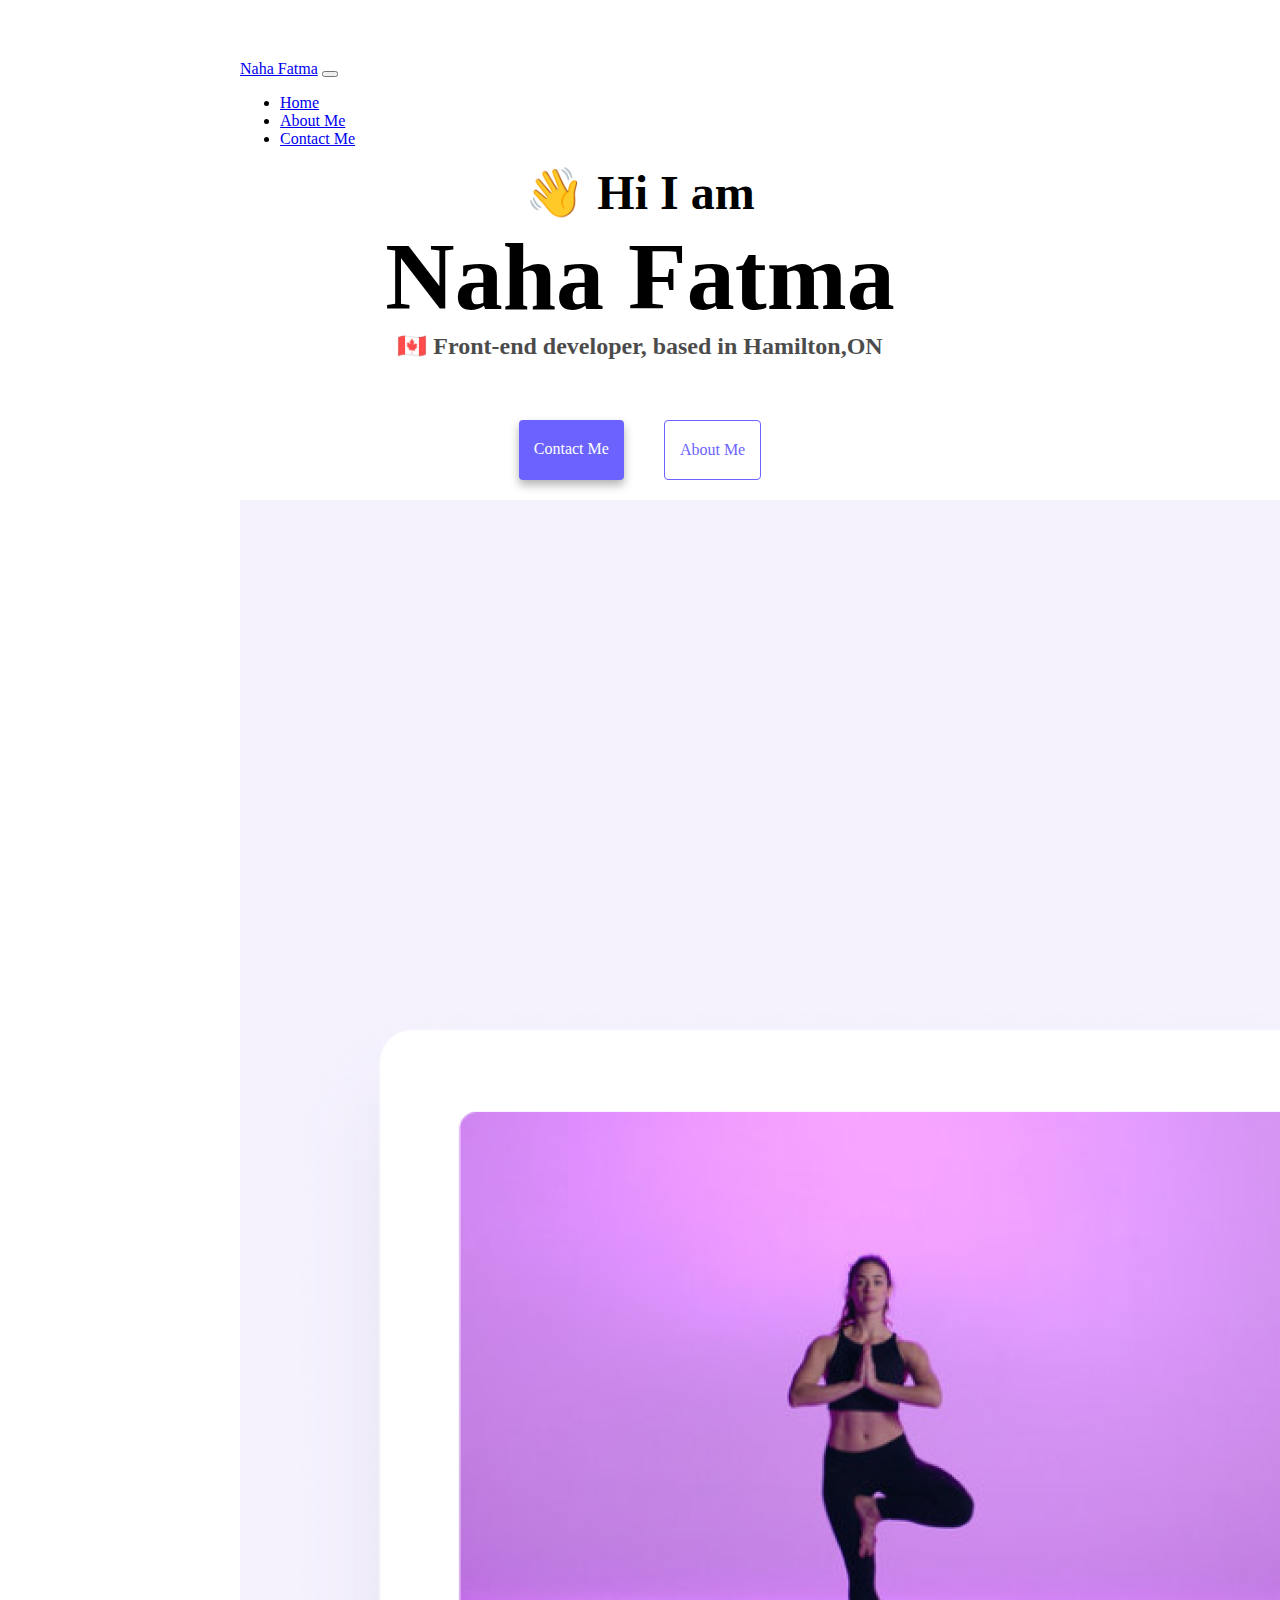
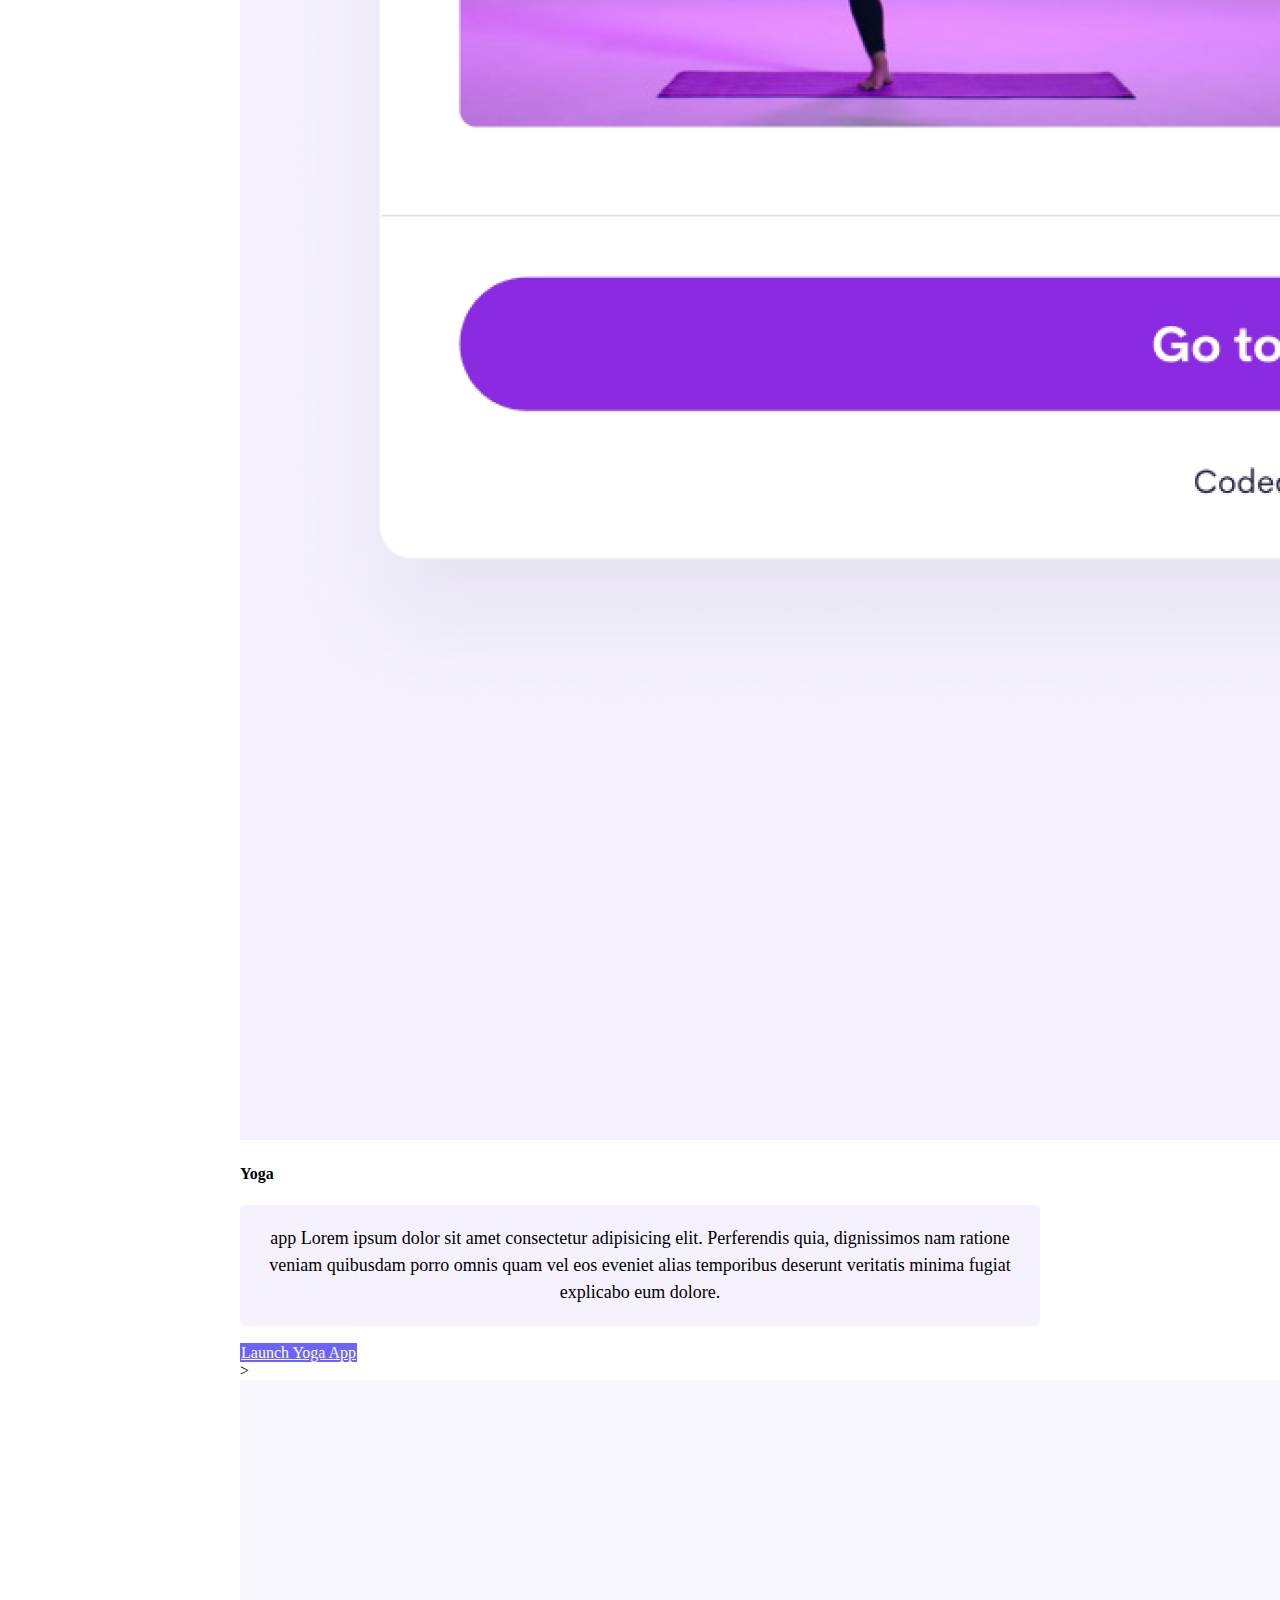
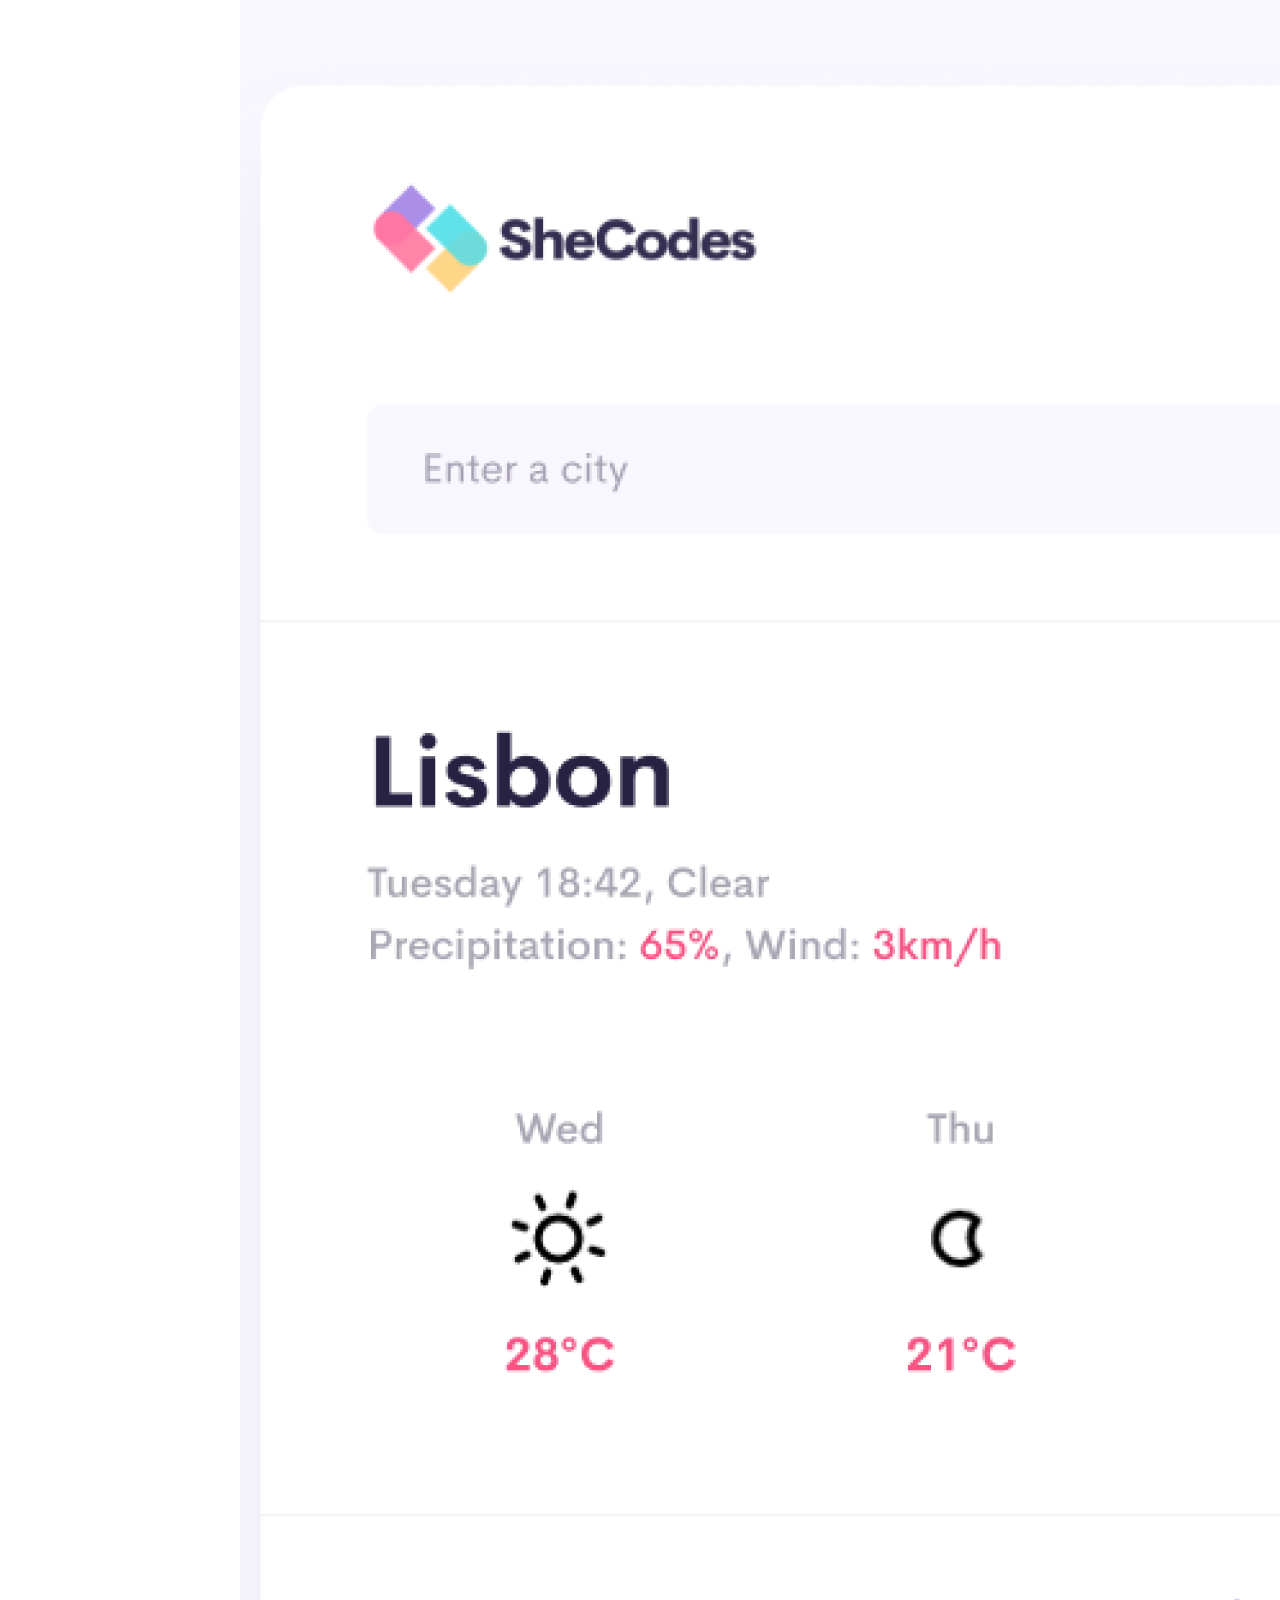
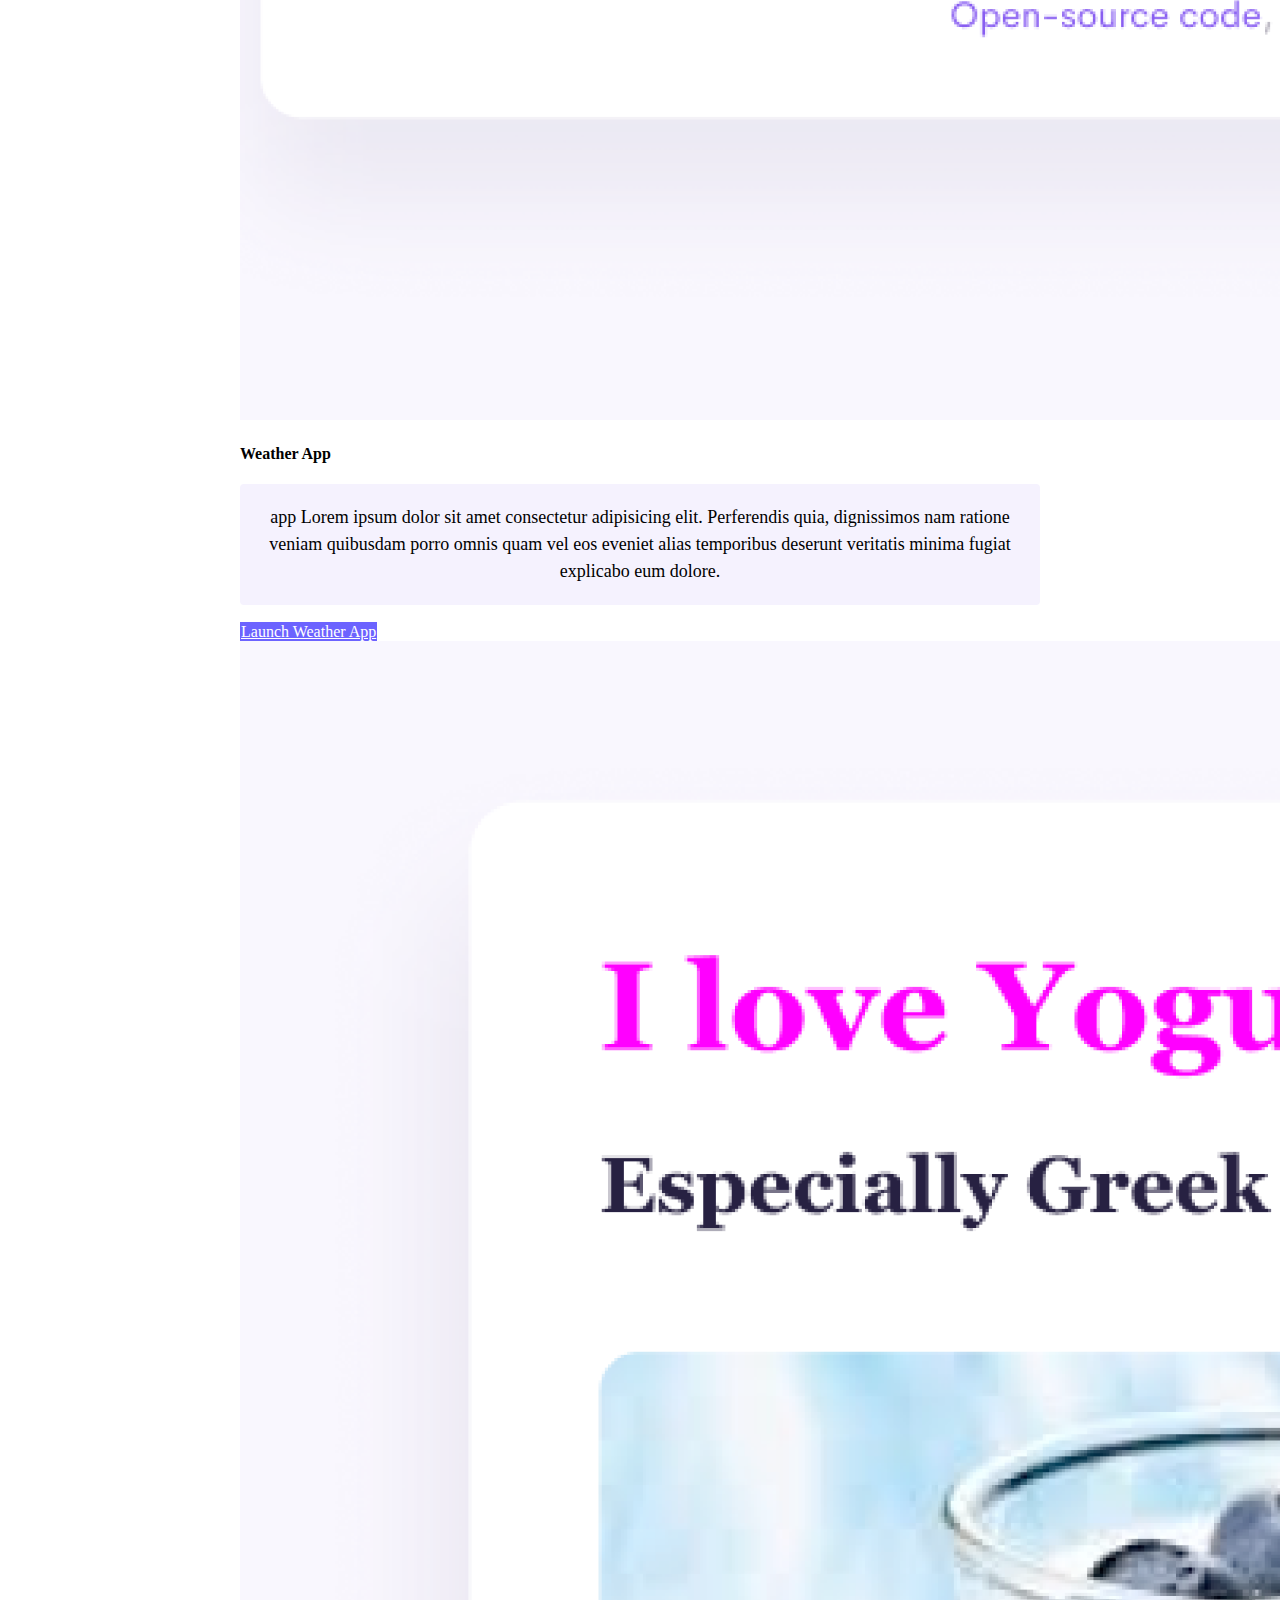
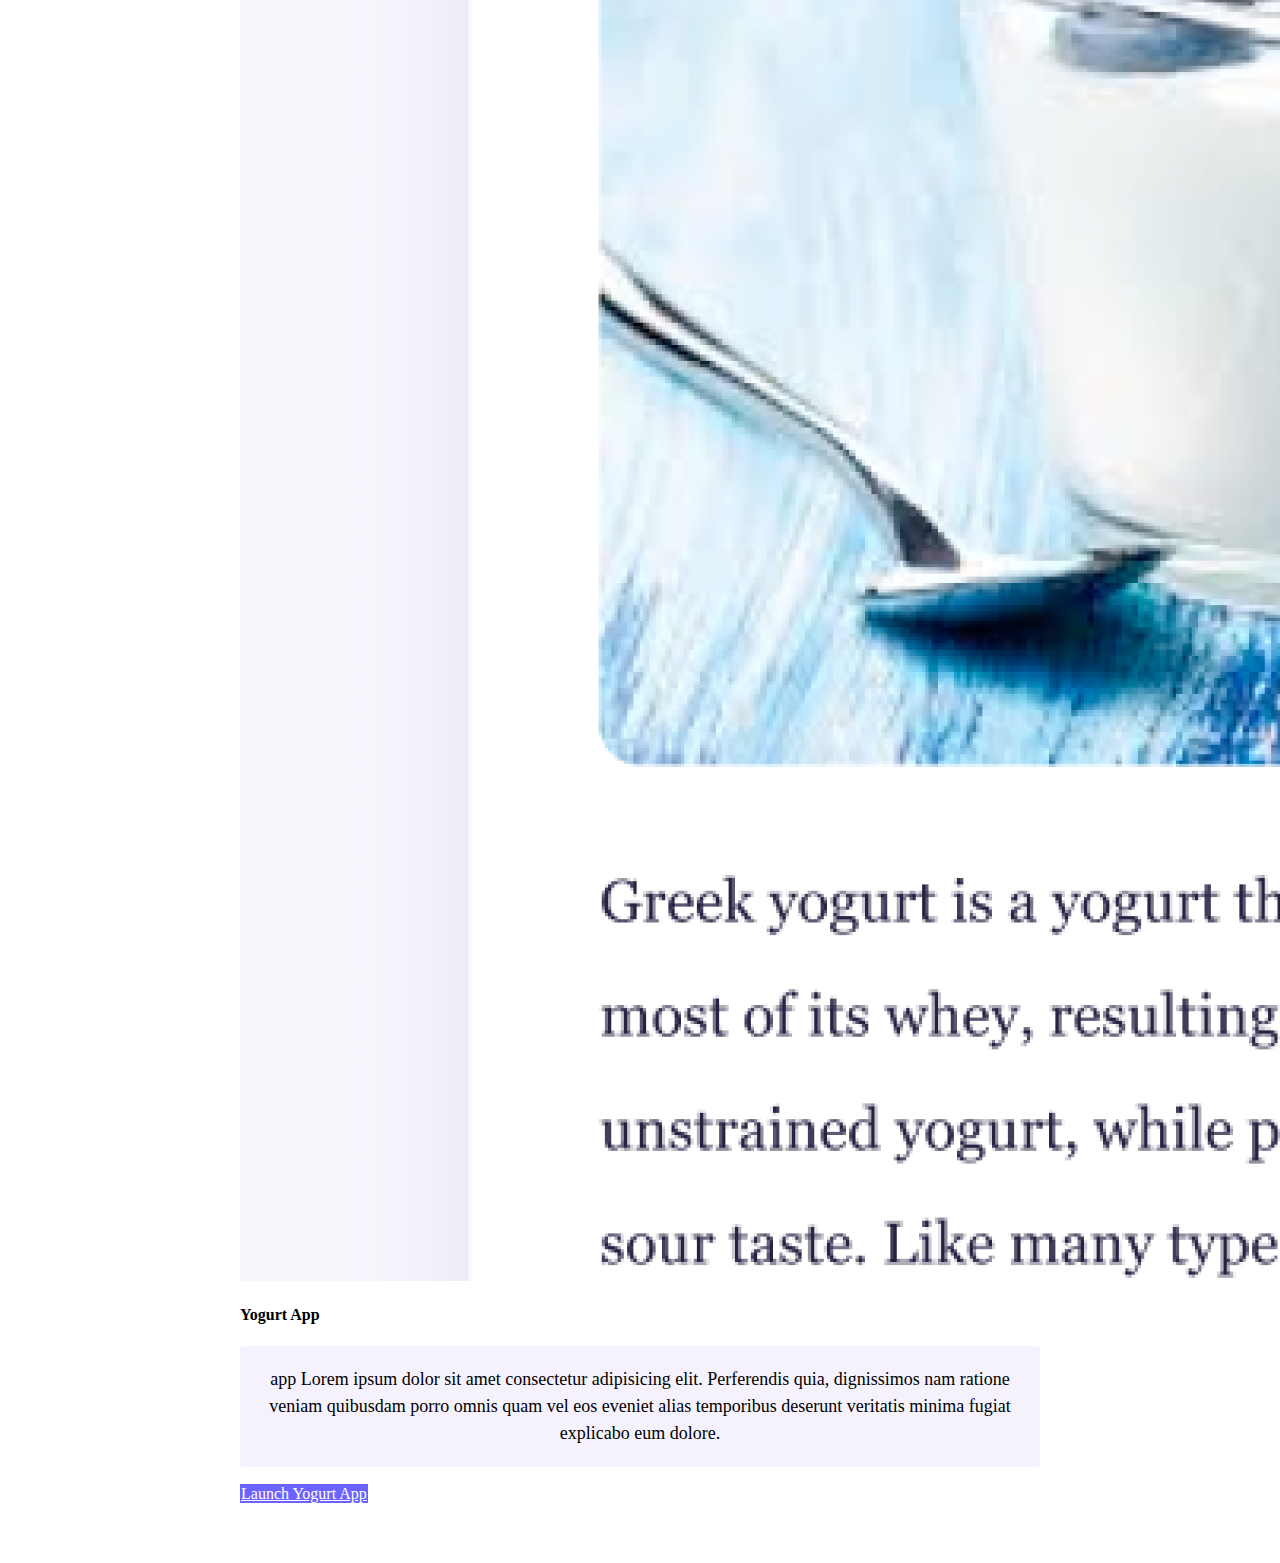
==== index.html @ 89a9eacc "added previous work on project into repository" ====
<!DOCTYPE html>
<html lang="en">
  <head>
    <meta charset="UTF-8" />
    <meta http-equiv="X-UA-Compatible" content="IE=edge" />
    <meta name="viewport" content="width=device-width, initial-scale=1.0" />
    <title>Naha Fatma</title>
    <link
      href="https://cdn.jsdelivr.net/npm/bootstrap@5.3.0-alpha3/dist/css/bootstrap.min.css"
      rel="stylesheet"
      integrity="sha384-KK94CHFLLe+nY2dmCWGMq91rCGa5gtU4mk92HdvYe+M/SXH301p5ILy+dN9+nJOZ"
      crossorigin="anonymous"
    />

    <link rel="stylesheet" href="style.css" />
  </head>
  <body>
    <nav class="navbar navbar-expand-lg bg-body-tertiary">
      <div class="container-fluid">
        <a class="navbar-brand" href="#">Naha Fatma</a>
        <button
          class="navbar-toggler"
          type="button"
          data-bs-toggle="collapse"
          data-bs-target="#navbarNav"
          aria-controls="navbarNav"
          aria-expanded="false"
          aria-label="Toggle navigation"
        >
          <span class="navbar-toggler-icon"></span>
        </button>
        <div class="collapse navbar-collapse" id="navbarNav">
          <ul class="navbar-nav">
            <li class="nav-item">
              <a class="nav-link active" aria-current="page" href="#">Home</a>
            </li>
            <li class="nav-item">
              <a class="nav-link" href="about.html">About Me</a>
            </li>
            <li class="nav-item">
              <a class="nav-link" href="about.html#contact">Contact Me</a>
            </li>
          </ul>
        </div>
      </div>
    </nav>
    <h2>👋 Hi I am</h2>
    <h1>Naha Fatma</h1>
    <h3>🇨🇦 Front-end developer, based in Hamilton,ON</h3>
    <div class="navigation-links">
      <a href="about.html#contact" class="contact-link">Contact me</a>
      <a href="about.html" class="about-link">About me</a>
    </div>
    <div class="container">
      <div class="row">
        <div class="col-6">
          <img src="images/yoga.png" class="img-fluid" />
        </div>
        <div class="col-6">
          <h4>Yoga</h4>
          <p>
            app Lorem ipsum dolor sit amet consectetur adipisicing elit.
            Perferendis quia, dignissimos nam ratione veniam quibusdam porro
            omnis quam vel eos eveniet alias temporibus deserunt veritatis
            minima fugiat explicabo eum dolore.
          </p>
          <a href="#" class="primary-link btn shadow">Launch Yoga App</a>
        </div>
        >
      </div>

      <div class="row">
        <div class="col-6">
          <img src="images/weather.png" class="img-fluid" />
        </div>
        <div class="col-6">
          <h4>Weather App</h4>
          <p>
            app Lorem ipsum dolor sit amet consectetur adipisicing elit.
            Perferendis quia, dignissimos nam ratione veniam quibusdam porro
            omnis quam vel eos eveniet alias temporibus deserunt veritatis
            minima fugiat explicabo eum dolore.
          </p>
          <a href="#" class="primary-link btn shadow">Launch Weather App</a>
        </div>
      </div>
      <div class="row">
        <div class="col-6">
          <img src="images/yogurt.png" class="img-fluid" />
        </div>
        <div class="col-6">
          <h4>Yogurt App</h4>
          <p>
            app Lorem ipsum dolor sit amet consectetur adipisicing elit.
            Perferendis quia, dignissimos nam ratione veniam quibusdam porro
            omnis quam vel eos eveniet alias temporibus deserunt veritatis
            minima fugiat explicabo eum dolore.
          </p>
          <a href="#" class="primary-link btn shadow">Launch Yogurt App</a>
        </div>
      </div>
    </div>
    <script
      src="https://cdn.jsdelivr.net/npm/bootstrap@5.3.0-alpha3/dist/js/bootstrap.bundle.min.js"
      integrity="sha384-ENjdO4Dr2bkBIFxQpeoTz1HIcje39Wm4jDKdf19U8gI4ddQ3GYNS7NTKfAdVQSZe"
      crossorigin="anonymous"
    ></script>
  </body>
</html>
---- style.css ----
:root {
  --primary-color: #6c63ff;
  --secondary-color: #f5f2fe;
  --box-shadow: 0 5px 10px rgba(0, 0, 0, 0.3);
}

body {
  margin: 60px auto;
  max-width: 800px;
}

h1,
h2,
h3 {
  text-align: center;
  margin: 0;
}

h1 {
  font-size: 96px;
}

h2 {
  font-size: 48px;
}

h3 {
  font-size: 24px;
  opacity: 0.7;
}

p {
  background: var(--secondary-color);
  padding: 20px;
  border-radius: 4px;
  font-size: 18px;
  line-height: 1.5;
  text-align: center;
}

.navigation-links {
  display: flex;
  margin-top: 40px;
  justify-content: center;
}

.navigation-links a {
  margin: 20px;
  border-radius: 4px;
  padding: 20px 15px;
  text-decoration: none;
  text-transform: capitalize;
}

.contact-link {
  background: var(--primary-color);
  box-shadow: var(--box-shadow);
  color: white;
}

.about-link {
  color: var(--primary-color);
  border: 1px solid var(--primary-color);
}

.homepage-link {
  color: var(--primary-color);
  text-align: center;
  display: block;
}

.about-paragraphs {
  display: flex;
  margin: 30px 0;
}

.about-paragraphs p {
  margin: 10px;
}

.email-link {
  display: flex;
  justify-content: center;
  color: var(--primary-color);
  font-size: 28px;
  text-decoration: none;
}

.email-link:hover {
  text-decoration: underline;
}
.row {
  display: flex;
  justify-content: space-between;
  flex-wrap: wrap;
}
.primary-link {
  color: white;
  border: 1px solid var(--primary-color);
  background-color: var(--primary-color);
}
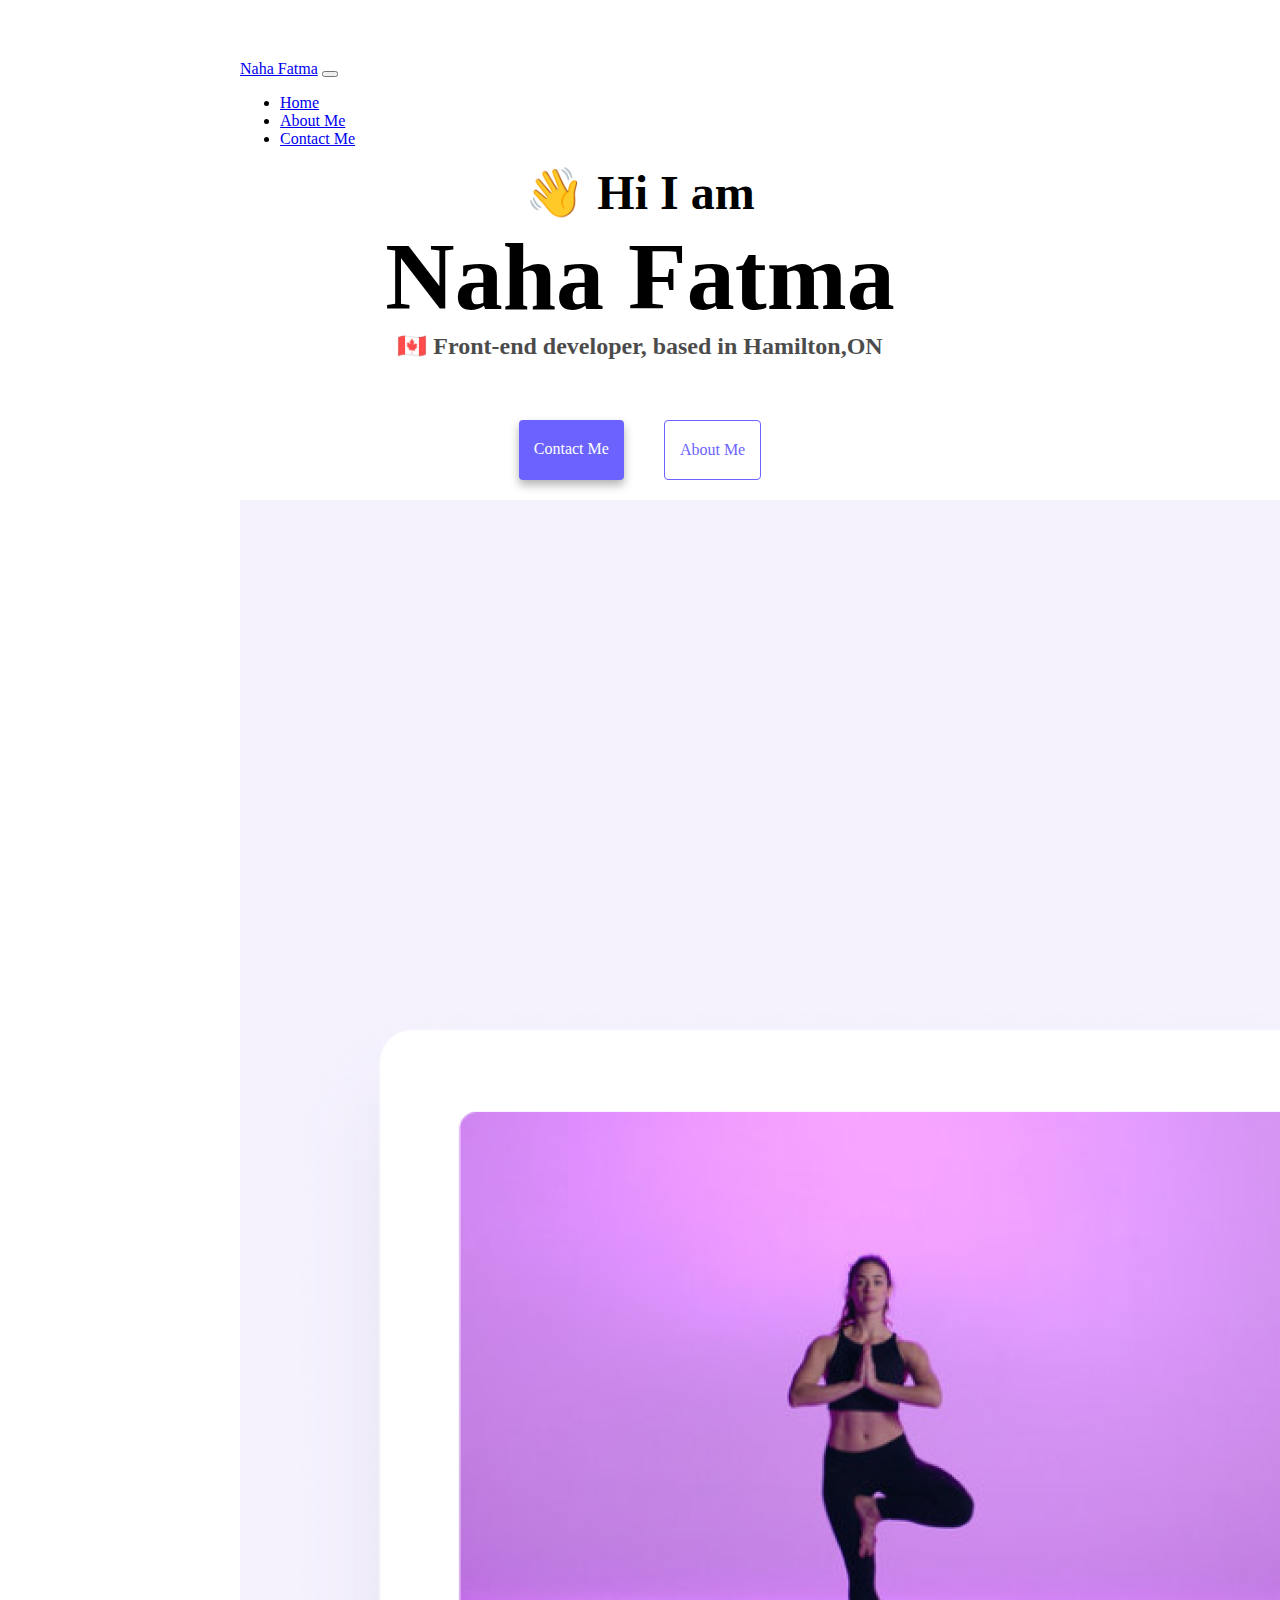
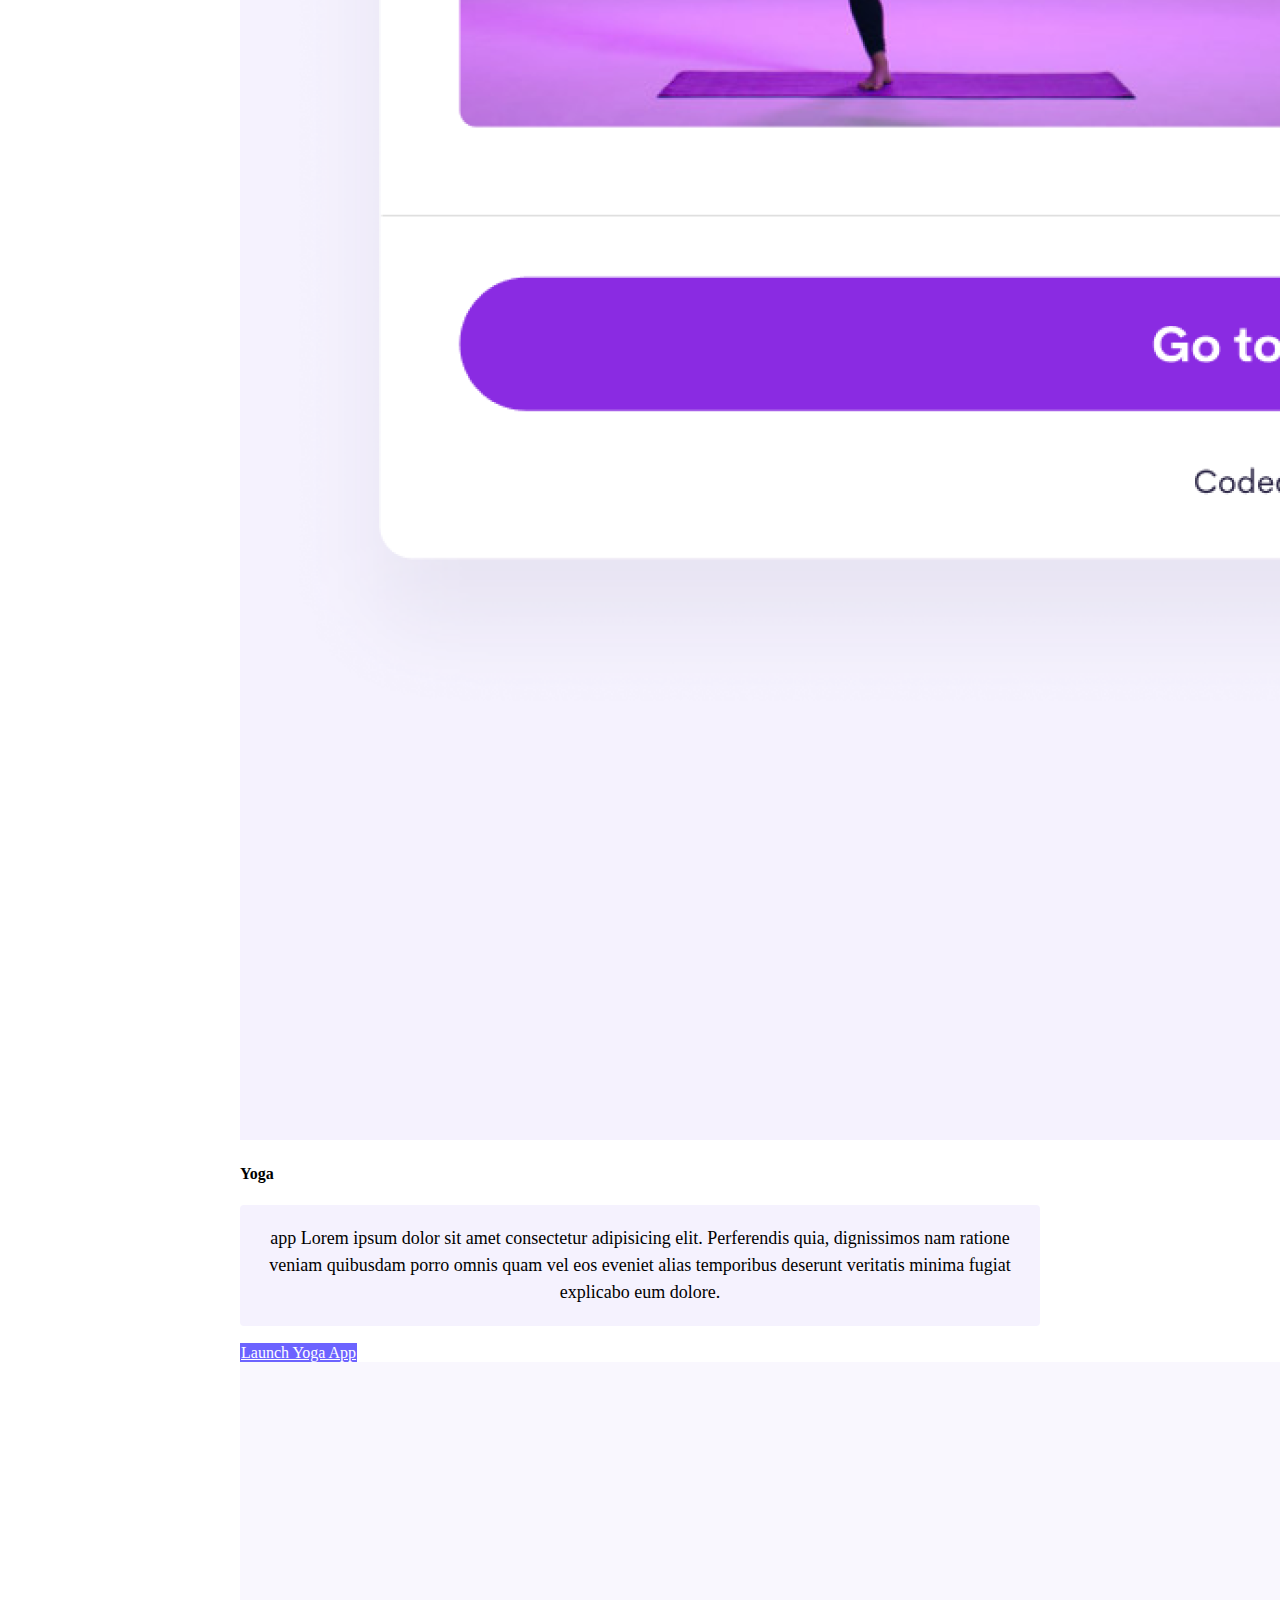
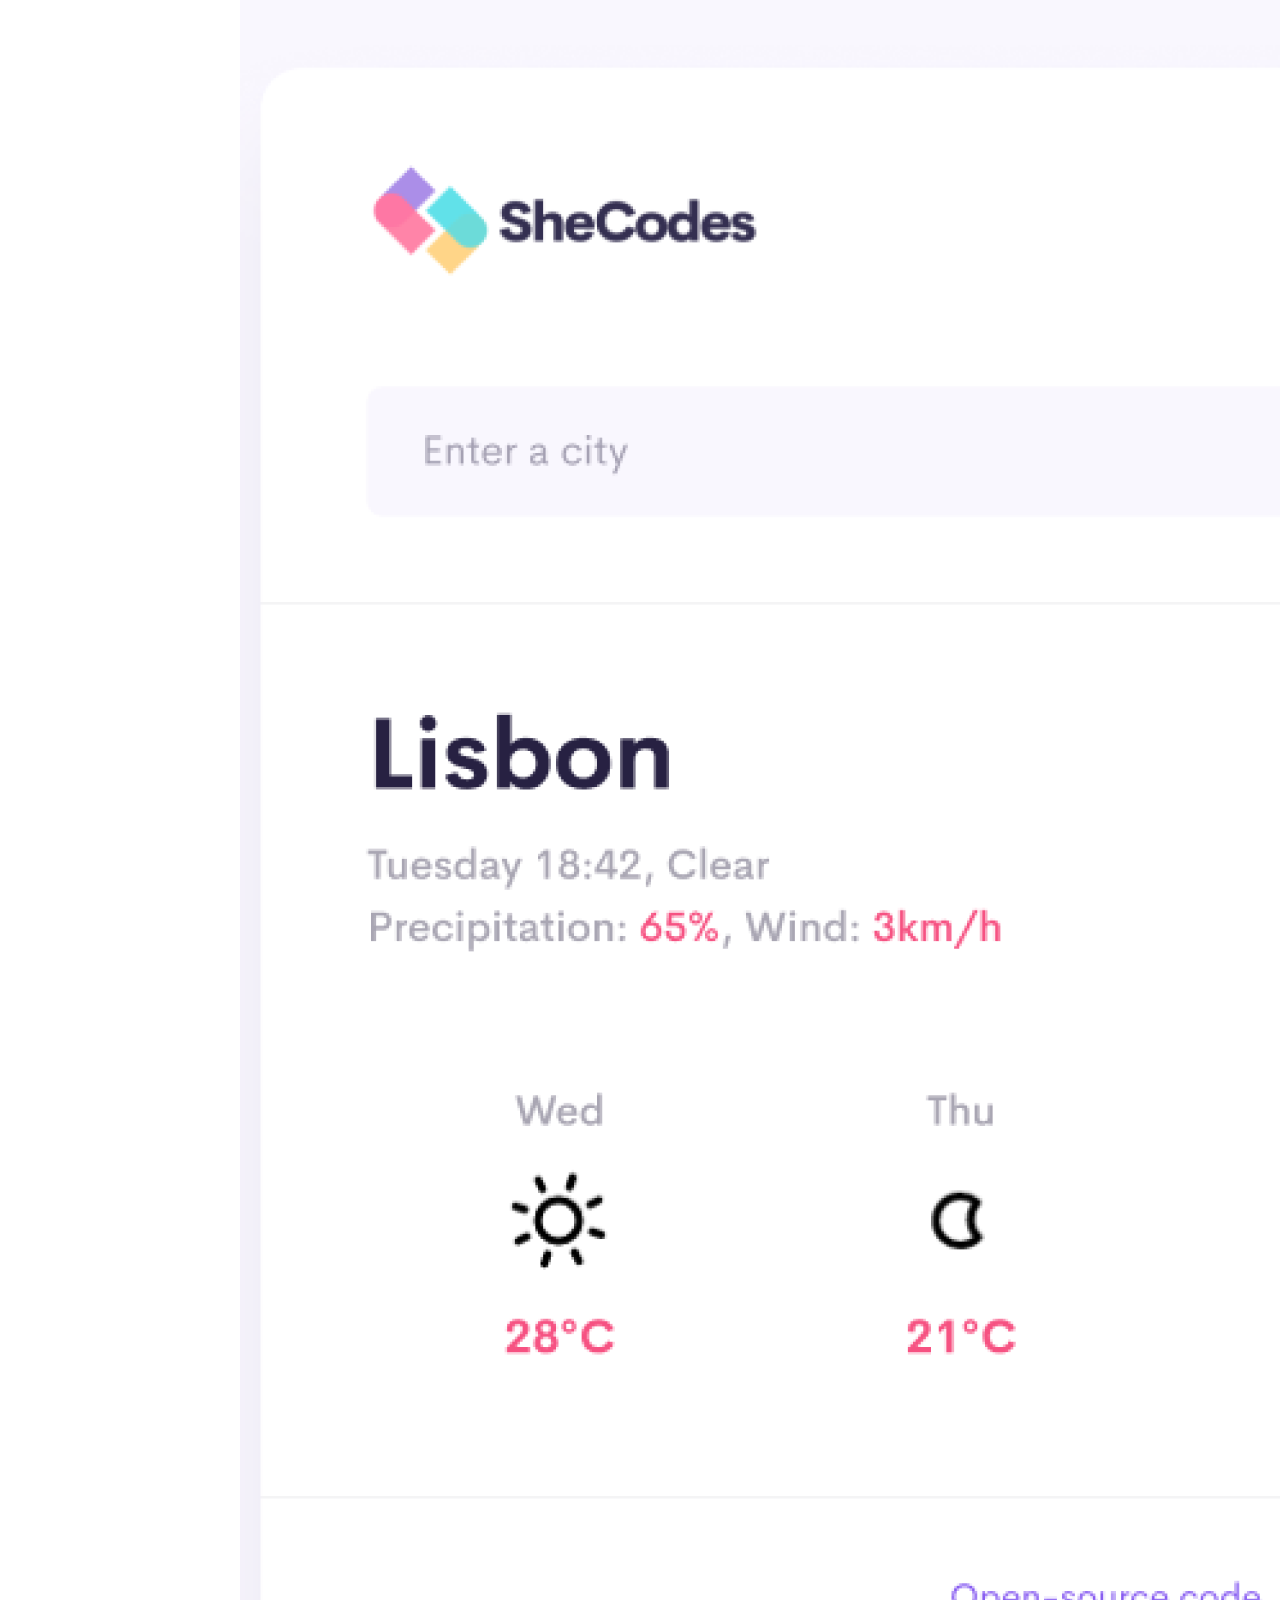
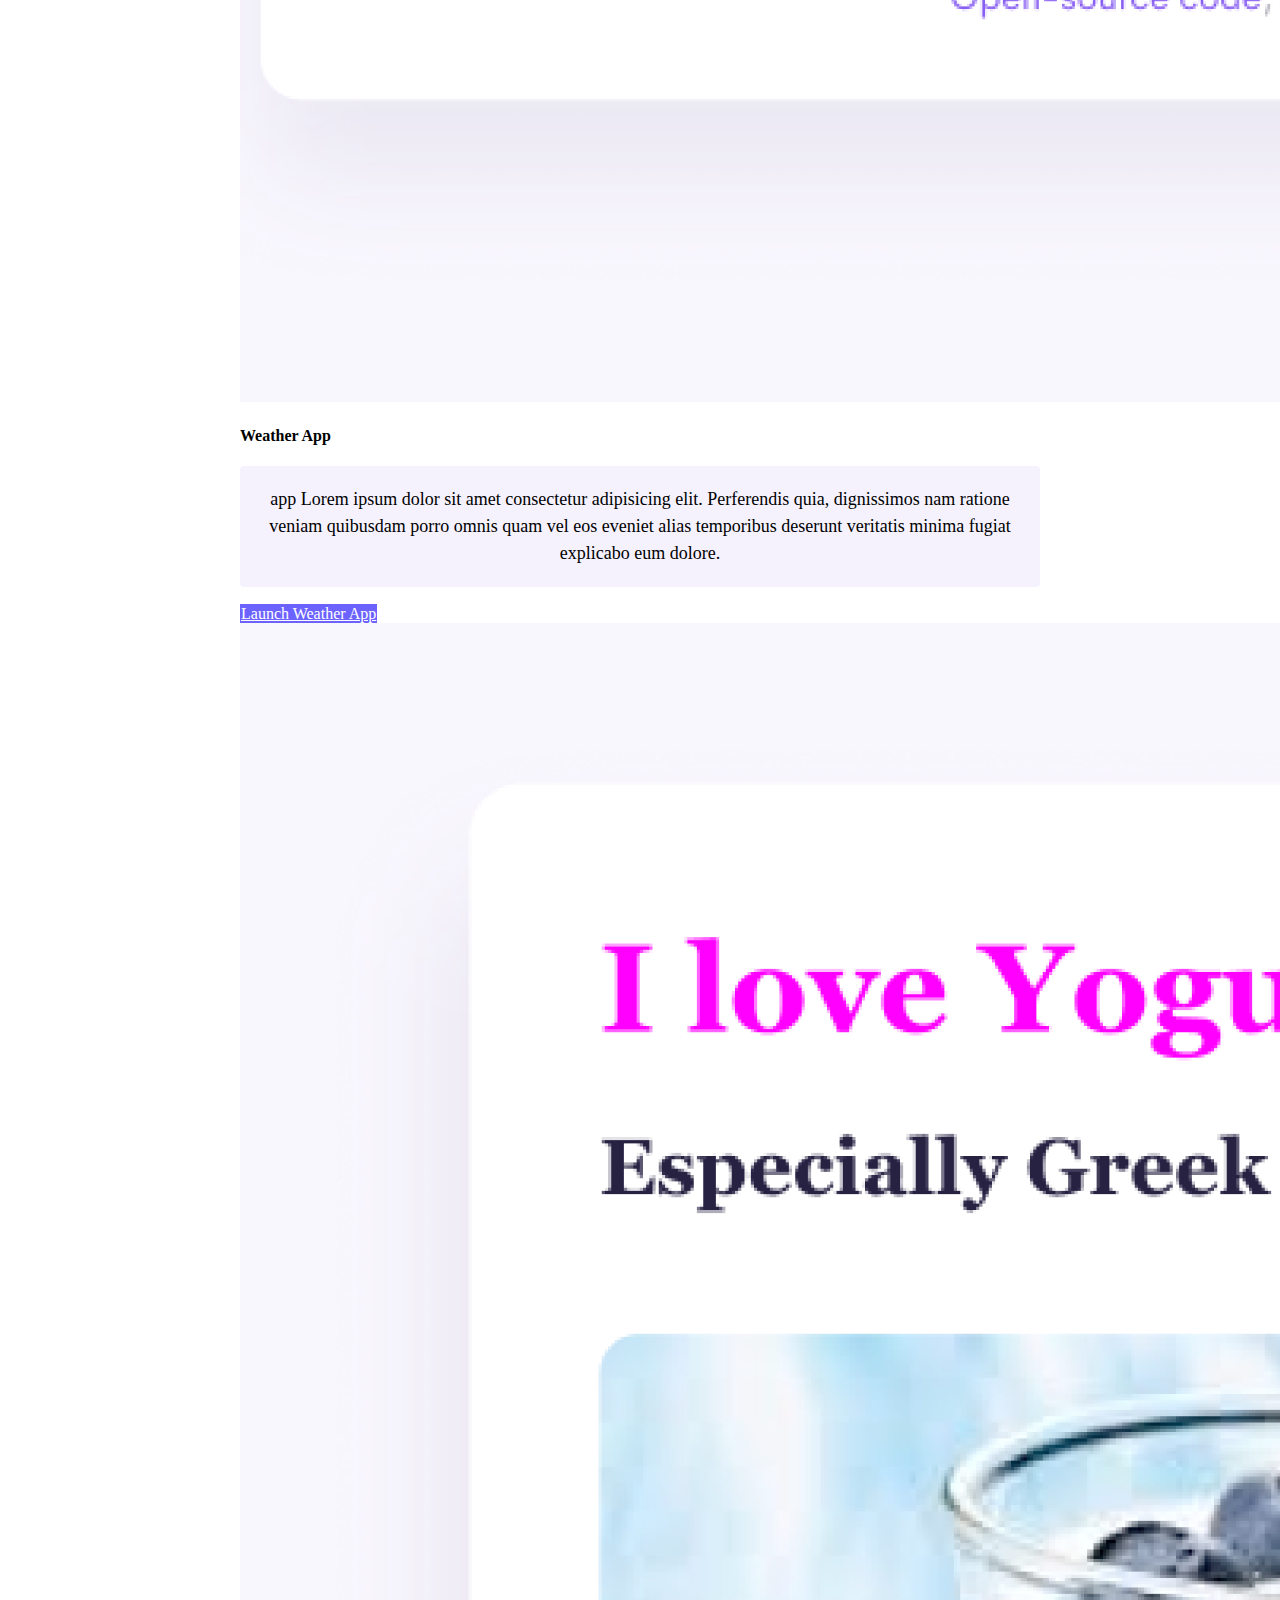
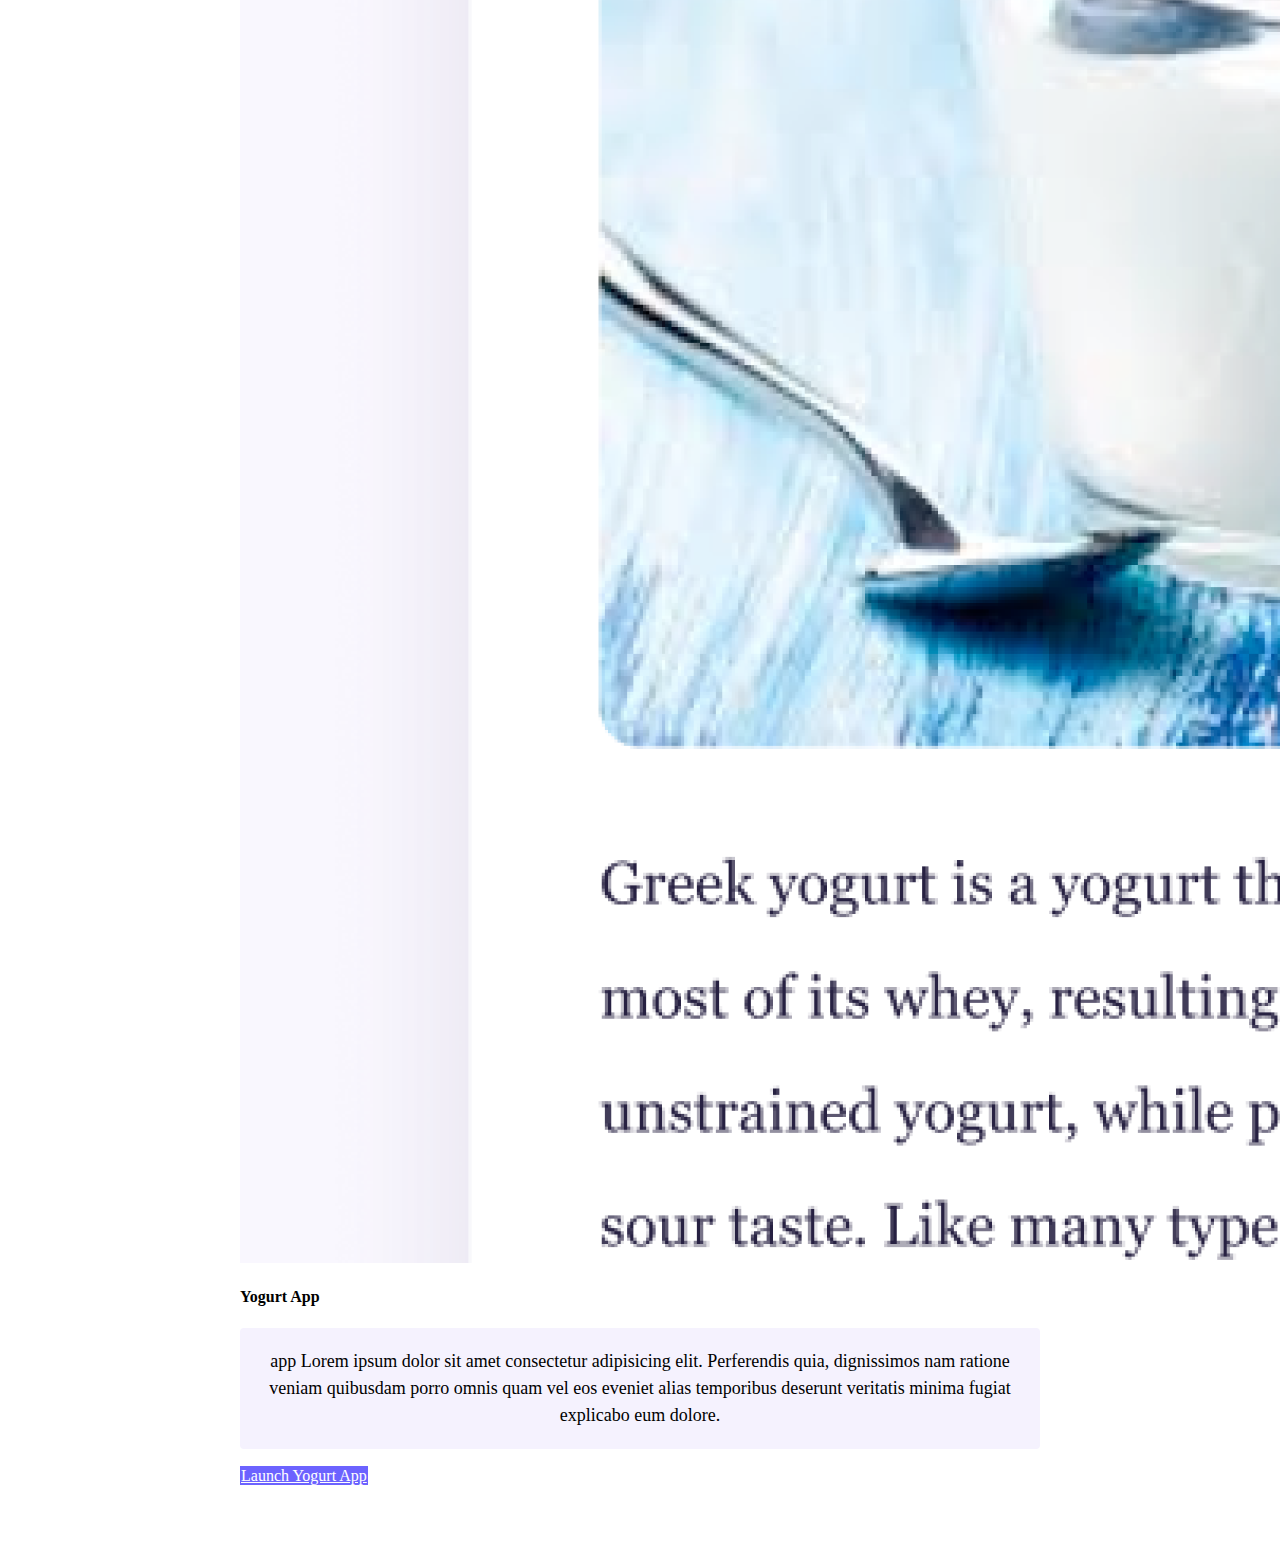
==== commit 84ecba77: "added responsive elements to CSS" ====
--- a/index.html
+++ b/index.html
@@ -4,7 +4,7 @@
     <meta charset="UTF-8" />
     <meta http-equiv="X-UA-Compatible" content="IE=edge" />
     <meta name="viewport" content="width=device-width, initial-scale=1.0" />
-    <title>Naha Fatma</title>
+    <title>Front-End Developer : Naha Fatma</title>
     <link
       href="https://cdn.jsdelivr.net/npm/bootstrap@5.3.0-alpha3/dist/css/bootstrap.min.css"
       rel="stylesheet"
@@ -54,7 +54,7 @@
     <div class="container">
       <div class="row">
         <div class="col-6">
-          <img src="images/yoga.png" class="img-fluid" />
+          <img src="images/yoga.png" class="img-fluid" alt="yoga pose" />
         </div>
         <div class="col-6">
           <h4>Yoga</h4>
@@ -64,14 +64,19 @@
             omnis quam vel eos eveniet alias temporibus deserunt veritatis
             minima fugiat explicabo eum dolore.
           </p>
-          <a href="#" class="primary-link btn shadow">Launch Yoga App</a>
+          <a href="#" class="primary-link btn shadow" title="launch yoga app"
+            >Launch Yoga App</a
+          >
         </div>
-        >
       </div>
 
       <div class="row">
         <div class="col-6">
-          <img src="images/weather.png" class="img-fluid" />
+          <img
+            src="images/weather.png"
+            class="img-fluid"
+            alt="screenshot of weather in lisbon"
+          />
         </div>
         <div class="col-6">
           <h4>Weather App</h4>
@@ -81,12 +86,18 @@
             omnis quam vel eos eveniet alias temporibus deserunt veritatis
             minima fugiat explicabo eum dolore.
           </p>
-          <a href="#" class="primary-link btn shadow">Launch Weather App</a>
+          <a href="#" class="primary-link btn shadow" title="Launch Weather App"
+            >Launch Weather App</a
+          >
         </div>
       </div>
       <div class="row">
         <div class="col-6">
-          <img src="images/yogurt.png" class="img-fluid" />
+          <img
+            src="images/yogurt.png"
+            class="img-fluid"
+            alt="screenshot of yogurt in cup with blueberries"
+          />
         </div>
         <div class="col-6">
           <h4>Yogurt App</h4>
@@ -96,7 +107,9 @@
             omnis quam vel eos eveniet alias temporibus deserunt veritatis
             minima fugiat explicabo eum dolore.
           </p>
-          <a href="#" class="primary-link btn shadow">Launch Yogurt App</a>
+          <a href="#" class="primary-link btn shadow" title="launch yogurt app"
+            >Launch Yogurt App</a
+          >
         </div>
       </div>
     </div>
--- a/style.css
+++ b/style.css
@@ -3,7 +3,17 @@
   --secondary-color: #f5f2fe;
   --box-shadow: 0 5px 10px rgba(0, 0, 0, 0.3);
 }
-
+@media (max-width: 700px) {
+  img {
+    display: none;
+  }
+  h4 {
+    text-align: center;
+  }
+  p {
+    text-align: center;
+  }
+}
 body {
   margin: 60px auto;
   max-width: 800px;
